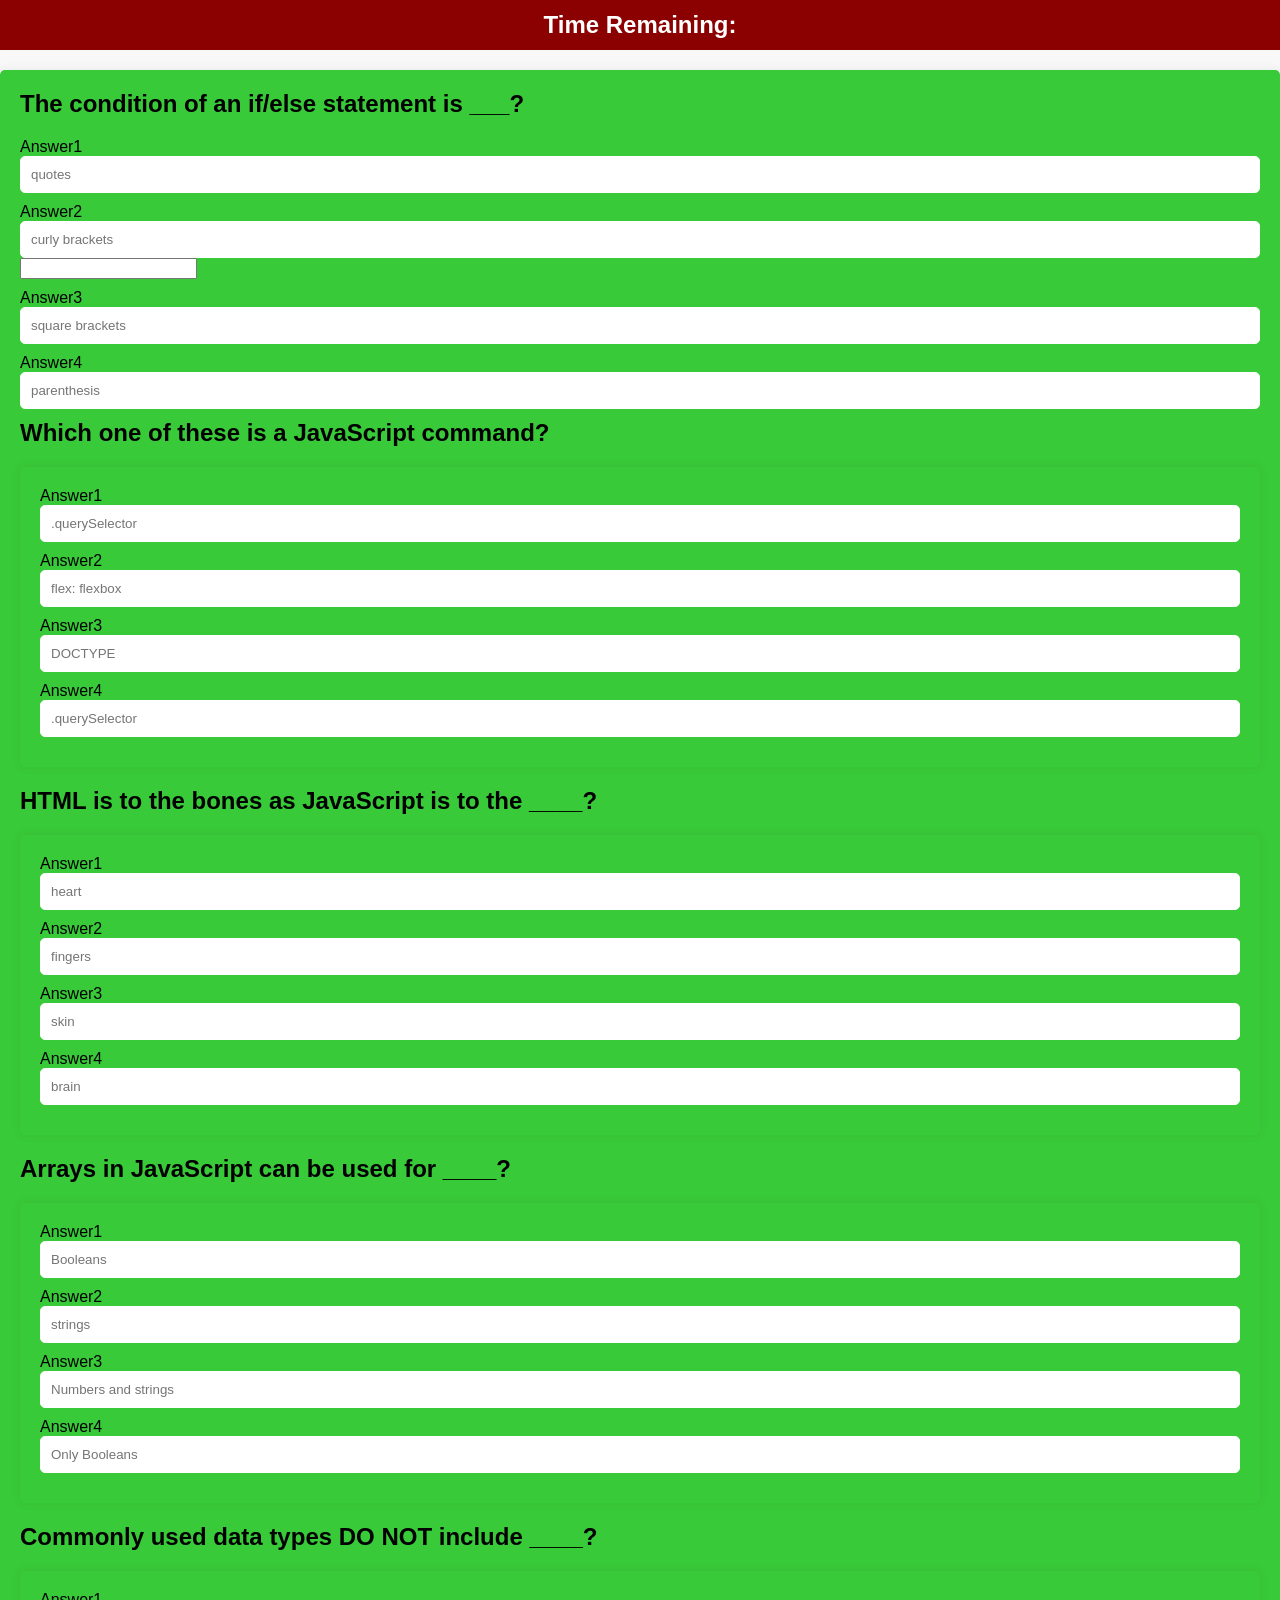
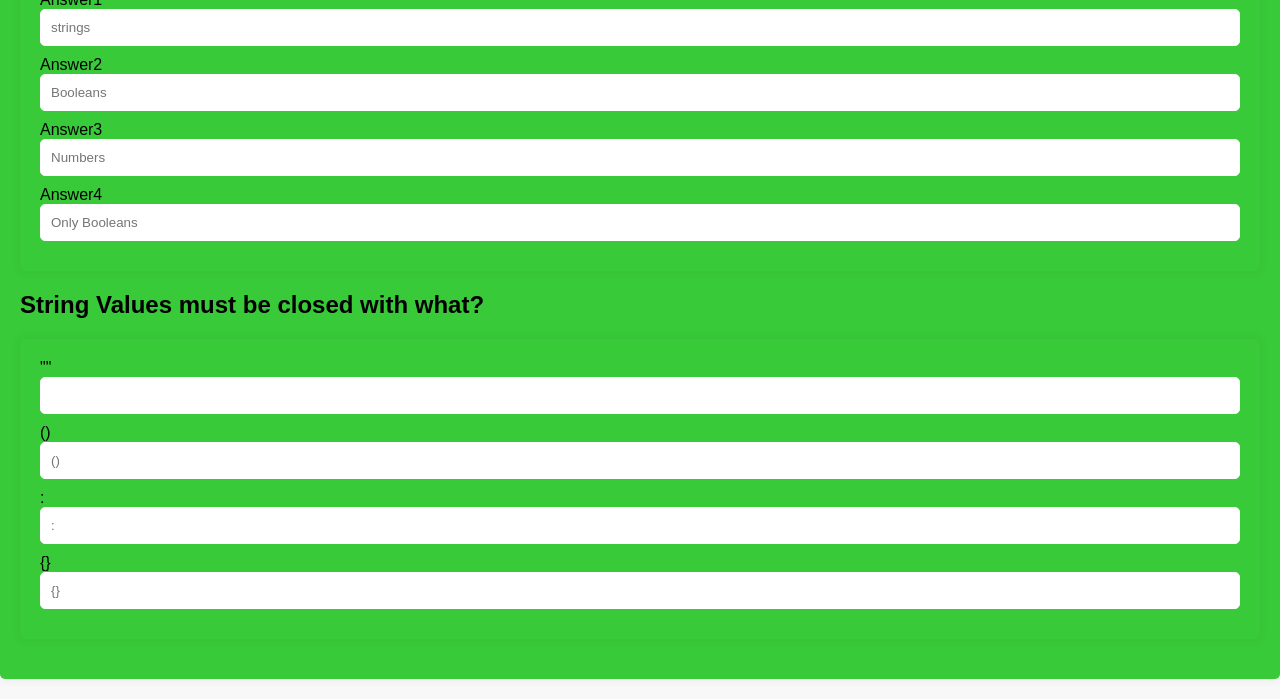
==== 02-Challenge/Week4hw/index.html @ 6b5cd5af "week 4 challenge (gave it my best)" ====
<!DOCTYPE html>
<html lang="en">
<head>
    <meta charset="UTF-8">
    <meta http-equiv="X-UA-Compatible" content="IE=edge">
    <meta name="viewport" content="width=device-width, initial-scale=1.0">
    <link rel="stylesheet" href="style.css">
    <link src="JavaScript" href="script.js">
    <title>Coding Assessment</title>
</head>
<body>
    <div class="timer">
        <h2>Time Remaining:</h2>
    </div>
    <div class="card">
        <section>
            <h1>The condition of an if/else statement is ___?</h1>
           <form>
            <div>
                <ul>
                <li><label for = "answerOne">Answer1</label>
                <input type="text" name="answerOne" id="answerOne" placeholder="quotes"></input>
                
                    <li><label for = "answerTwo">Answer2</label>
                    <input type="text" name="answerTwo" id="answerTwo" placeholder="curly brackets"><input>
                   
                    <li><label for = "answerThree">Answer3</label>
                    <input type="text" name="answerThree" id="answerThree" placeholder="square brackets"></input>
               
                    <li><label for = "answerFour">Answer4</label>
                    <input type="text" name="answerFour" id="answerFour" placeholder="parenthesis"></input>
                    </ul>
                </div>
           </form>
            <h1>Which one of these is a JavaScript command?</h1>
            <form>
                <div class="card">
                    <ul>
                    <li><label for = "answerOne">Answer1</label>
                    <input type="text" name="answerOne" id="answerOne" placeholder=".querySelector"></input>
               
                    <li><label for = "answerTwo">Answer2</label>
                    <input type="text" name="answerTwo" id="answerTwo" placeholder="flex: flexbox"></input>
                
                    <li><label for = "answerThree">Answer3</label>
                    <input type="text" name="answerThree" id="answerThree" placeholder="DOCTYPE"></input>
              
                    <li><label for = "answerFour">Answer4</label>
                    <input type="text" name="answerFour" id="answerFour" placeholder=".querySelector"></input>
                    </ul>
                </div> 
            </form>
            <form>
                <h1>HTML is to the bones as JavaScript is to the ____?</h1>
                <form>
                    <div class="card">
                        <ul>
                        <li><label for = "answerOne">Answer1</label>
                        <input type="text" name="answerOne" id="answerOne" placeholder="heart"></input>
                  
                        <li><label for = "answerTwo">Answer2</label>
                        <input type="text" name="answerTwo" id="answerTwo" placeholder="fingers"></input>
                   
                        <li><label for = "answerThree">Answer3</label>
                        <input type="text" name="answerThree" id="answerThree" placeholder="skin"></input>
                  
                        <li><label for = "answerFour">Answer4</label>
                        <input type="text" name="answerFour" id="answerFour" placeholder="brain"></input>
                        </ul>
                    </div> 
            </form>
            <form>
                <h1>Arrays in JavaScript can be used for ____?</h1>
                <form>
                    <div class="card">
                        <ul>
                        <li><label for = "answerOne">Answer1</label>
                        <input type="text" name="answerOne" id="answerOne" placeholder="Booleans"></input>
                   
                        <li><label for = "answerTwo">Answer2</label>
                        <input type="text" name="answerTwo" id="answerTwo" placeholder="strings"></input>
                  
                        <li><label for = "answerThree">Answer3</label>
                        <input type="text" name="answerThree" id="answerThree" placeholder="Numbers and strings"></input>
                 
                        <li><label for = "answerFour">Answer4</label>
                        <input type="text" name="answerFour" id="answerFour" placeholder="Only Booleans"></input>
                        </ul>
                    </div> 
            </form>
            <form>
                <h1>Commonly used data types <strong>DO NOT</strong> include ____?</h1>
                <form>
                    <div class="card">
                        <ul>
                        <li><label for = "answerOne">Answer1</label>
                        <input type="text" name="strings" id="answerOne" placeholder="strings"></input>
                   
                        <li><label for = "answerTwo">Answer2</label>
                        <input type="text" name="answerTwo" id="answerTwo" placeholder="Booleans"></input>
                    
                        <li><label for = "answerThree">Answer3</label>
                        <input type="text" name="answerThree" id="answerThree" placeholder="Numbers"></input>
                  
                        <li><label for = "answerFour">Answer4</label>
                        <input type="text" name="answerFour" id="answerFour" placeholder="Only Booleans"></input>
                        </ul>
                    </div> 
            </form>
            <form>
            <h1>String Values must be closed with what?</h1>
            <form>
                <div class="card">
                    <ul>
                    <li><label for = "answerOne">""</label>
                    <input type="text" name="strings" id="answerOne" placeholder=""""></input>
               
                    <li><label for = "answerTwo">()</label>
                    <input type="text" name="answerTwo" id="answerTwo" placeholder="()"></input>
                
                    <li><label for = "answerThree">:</label>
                    <input type="text" name="answerThree" id="answerThree" placeholder=":"></input>
                
                    <li><label for = "answerFour">{}</label>
                    <input type="text" name="answerFour" id="answerFour" placeholder="{}"></input>
                    </ul>
                </div> 
        </form>
        </section>
</body>
</html>
---- 02-Challenge/Week4hw/style.css ----
body {
    margin: 0;
    padding: 0;
    font-family: Arial, sans-serif;
    background-color: #f8f8f8;
  }
  
  .timer {
    display: flex;
    justify-content: center;
    align-items: center;
    background-color: #8b0000;
    height: 50px;
    color: #fff;
  }
  
  .card {
    margin: 20px auto;
    padding: 20px;
    background-color: #38ca38;
    box-shadow: 0 0 10px rgba(77, 72, 72, 0.1);
    border-radius: 5px;
  }
  
  .card h1 {
    font-size: 24px;
    font-weight: bold;
    margin: 0 0 20px;
  }
  
  .card ul {
    list-style: none;
    margin: 0;
    padding: 0;
  }
  
  .card li {
    margin-bottom: 10px;
  }
  
  .card label {
    font-size: 16px;
  }
  
  .card input[type="text"] {
    padding: 10px;
    border: 1px solid #ffffff;
    border-radius: 5px;
    width: 100%;
    box-sizing: border-box;
  }
  
  button {
    padding: 10px 20px;
  }
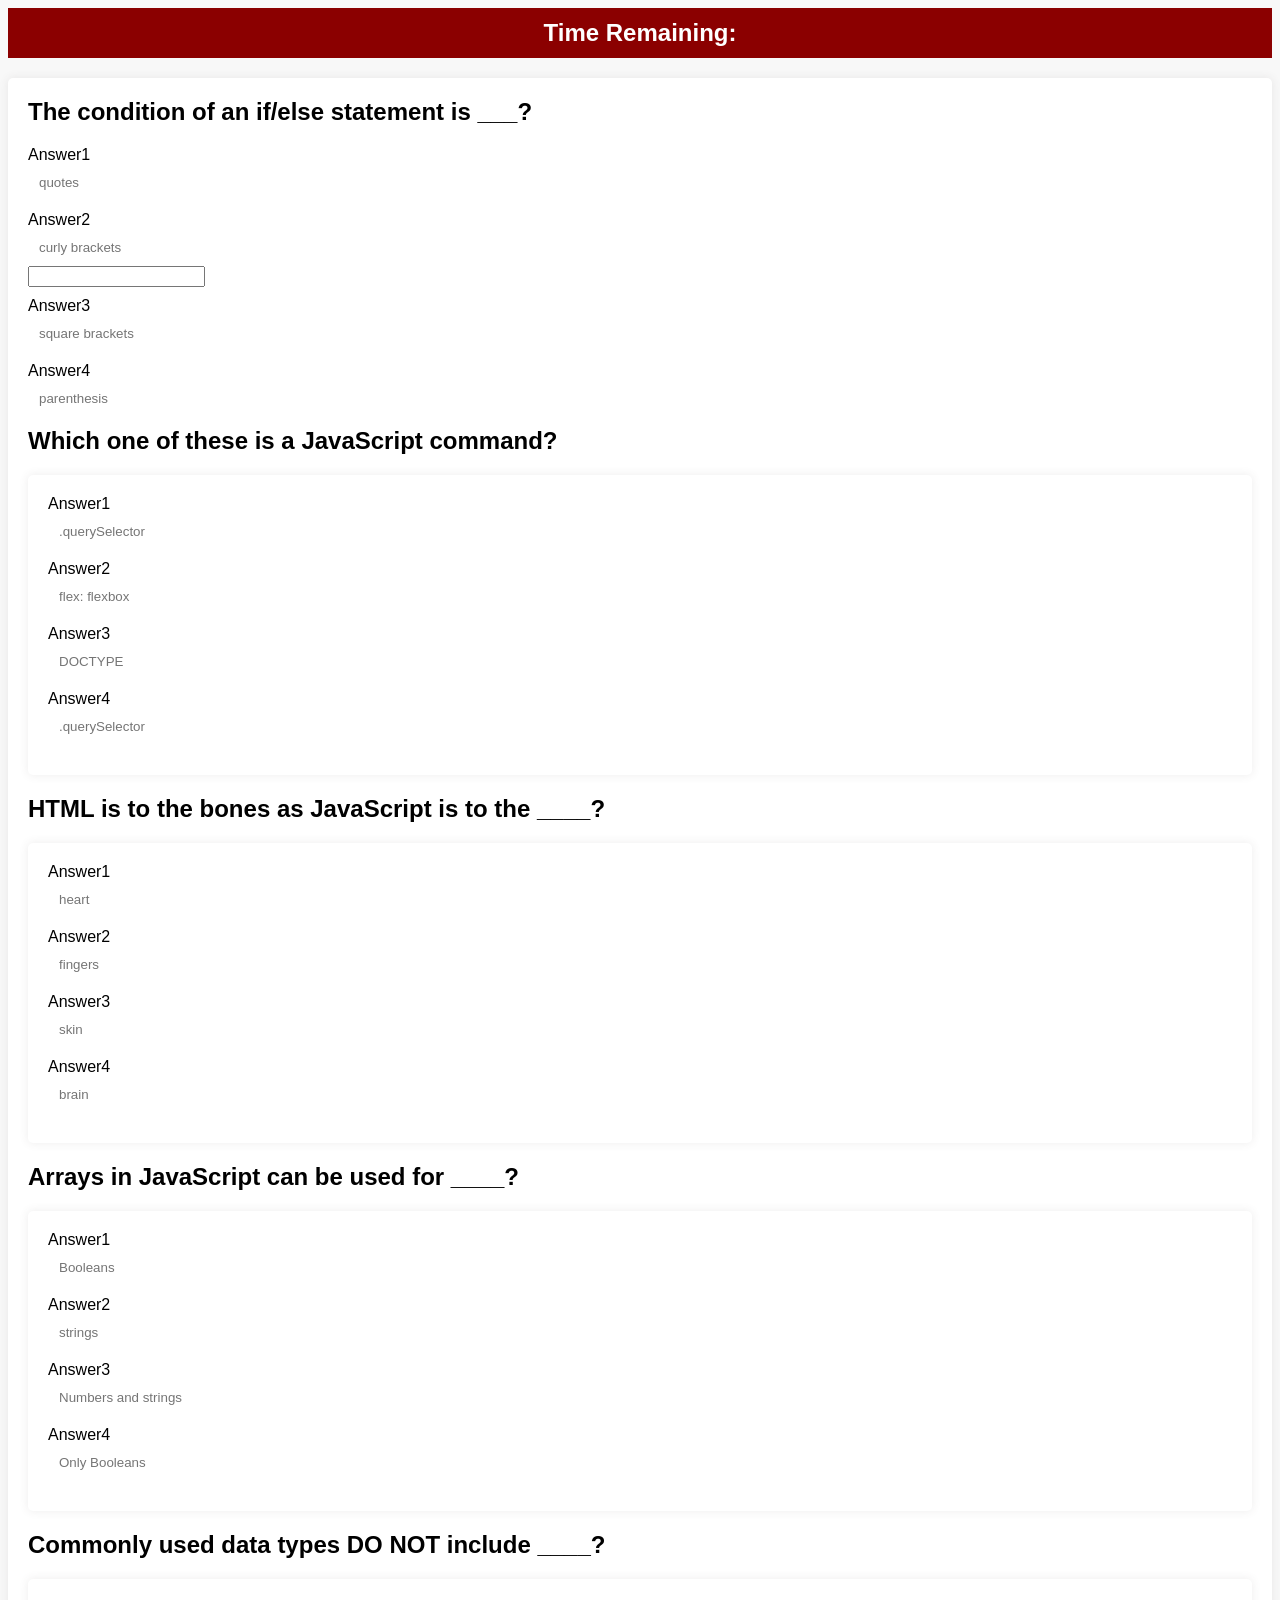
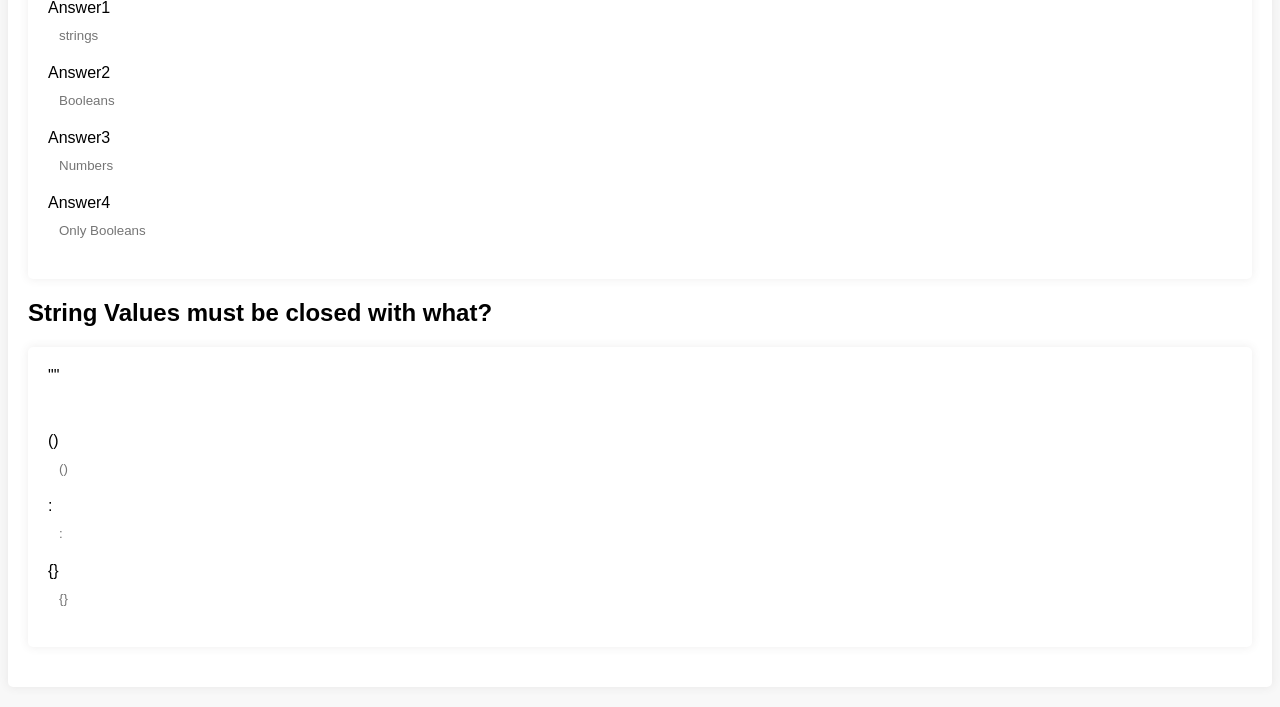
==== commit 18918475: "Fully updated" ====
--- a/02-Challenge/Week4hw/index.html
+++ b/02-Challenge/Week4hw/index.html
@@ -5,7 +5,7 @@
     <meta http-equiv="X-UA-Compatible" content="IE=edge">
     <meta name="viewport" content="width=device-width, initial-scale=1.0">
     <link rel="stylesheet" href="style.css">
-    <link src="JavaScript" href="script.js">
+    <script src="script.js"></script>
     <title>Coding Assessment</title>
 </head>
 <body>
@@ -52,7 +52,6 @@
             </form>
             <form>
                 <h1>HTML is to the bones as JavaScript is to the ____?</h1>
-                <form>
                     <div class="card">
                         <ul>
                         <li><label for = "answerOne">Answer1</label>
@@ -71,7 +70,6 @@
             </form>
             <form>
                 <h1>Arrays in JavaScript can be used for ____?</h1>
-                <form>
                     <div class="card">
                         <ul>
                         <li><label for = "answerOne">Answer1</label>
@@ -90,7 +88,6 @@
             </form>
             <form>
                 <h1>Commonly used data types <strong>DO NOT</strong> include ____?</h1>
-                <form>
                     <div class="card">
                         <ul>
                         <li><label for = "answerOne">Answer1</label>
@@ -109,7 +106,6 @@
             </form>
             <form>
             <h1>String Values must be closed with what?</h1>
-            <form>
                 <div class="card">
                     <ul>
                     <li><label for = "answerOne">""</label>
--- a/02-Challenge/Week4hw/style.css
+++ b/02-Challenge/Week4hw/style.css
@@ -1,5 +1,5 @@
 body {
-    margin: 0;
+    margin: 10;
     padding: 0;
     font-family: Arial, sans-serif;
     background-color: #f8f8f8;
@@ -17,7 +17,7 @@
   .card {
     margin: 20px auto;
     padding: 20px;
-    background-color: #38ca38;
+    background-color: #ffffff;
     box-shadow: 0 0 10px rgba(77, 72, 72, 0.1);
     border-radius: 5px;
   }
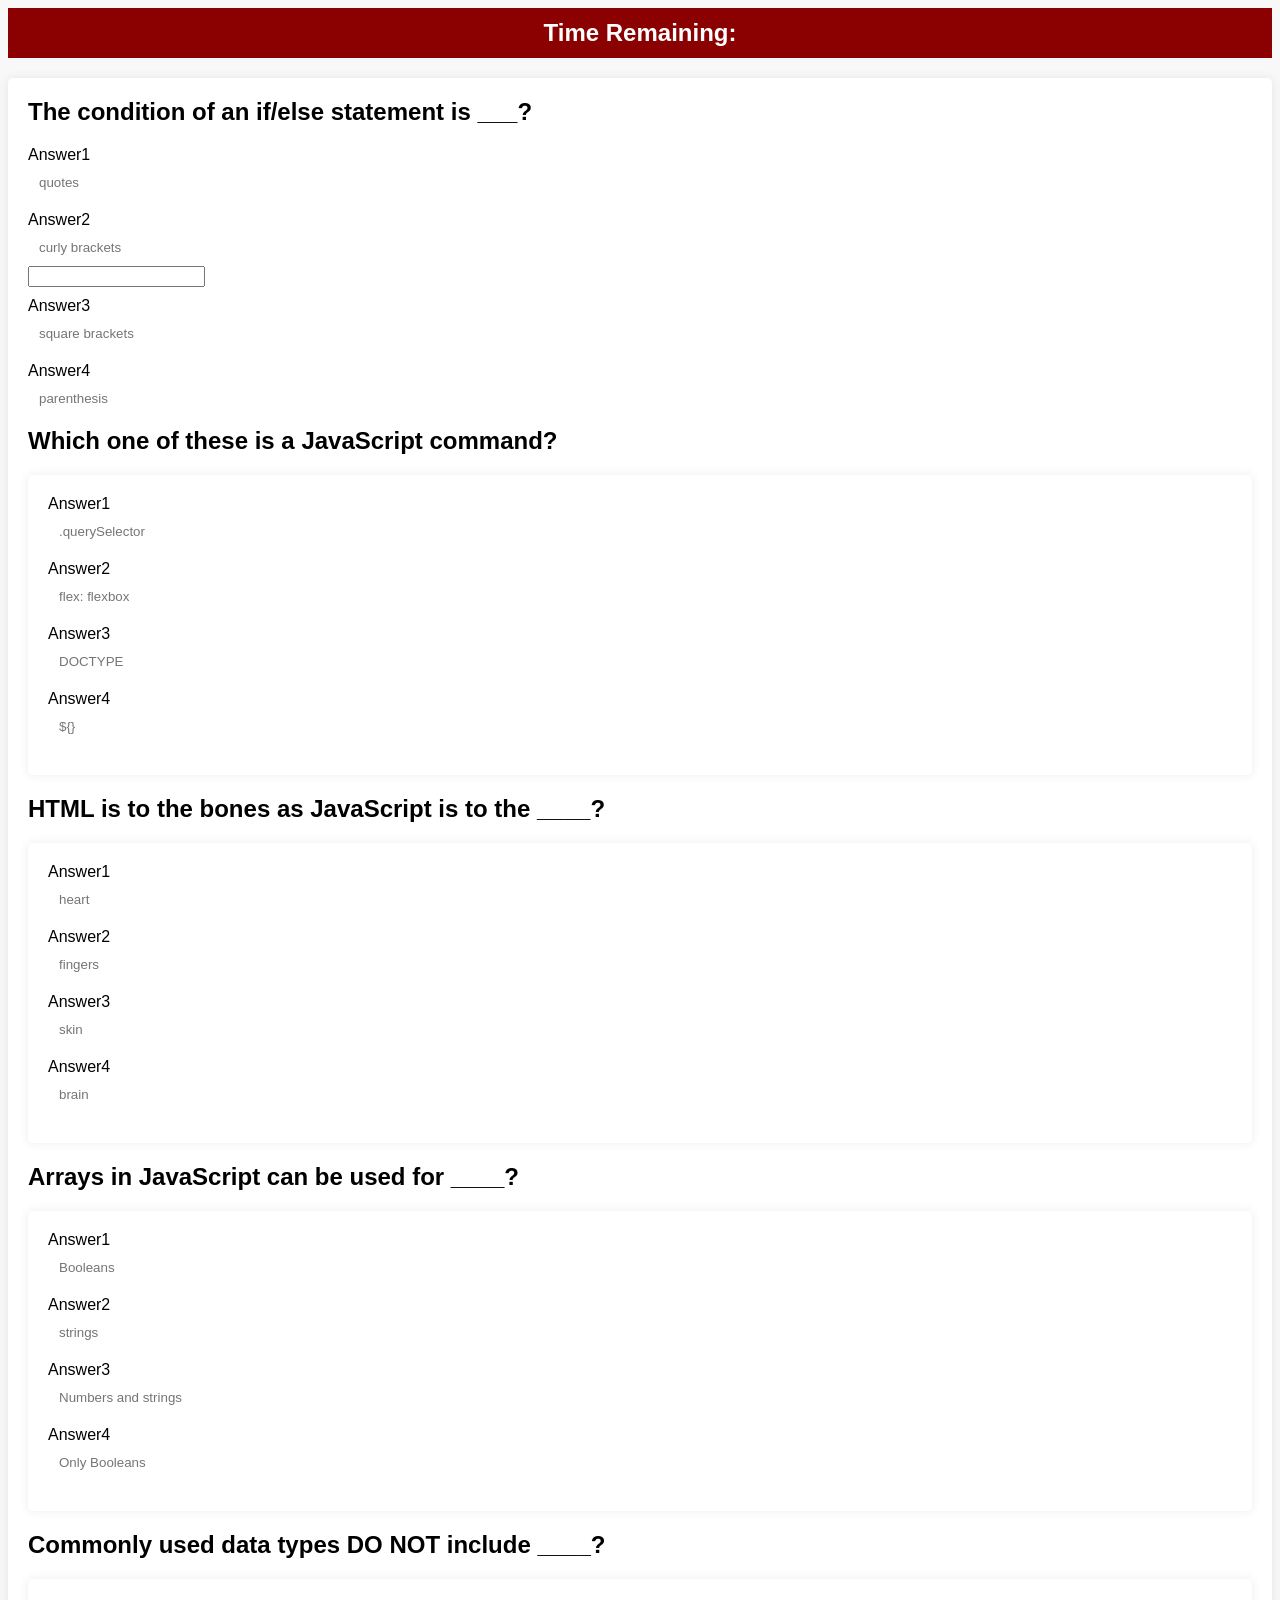
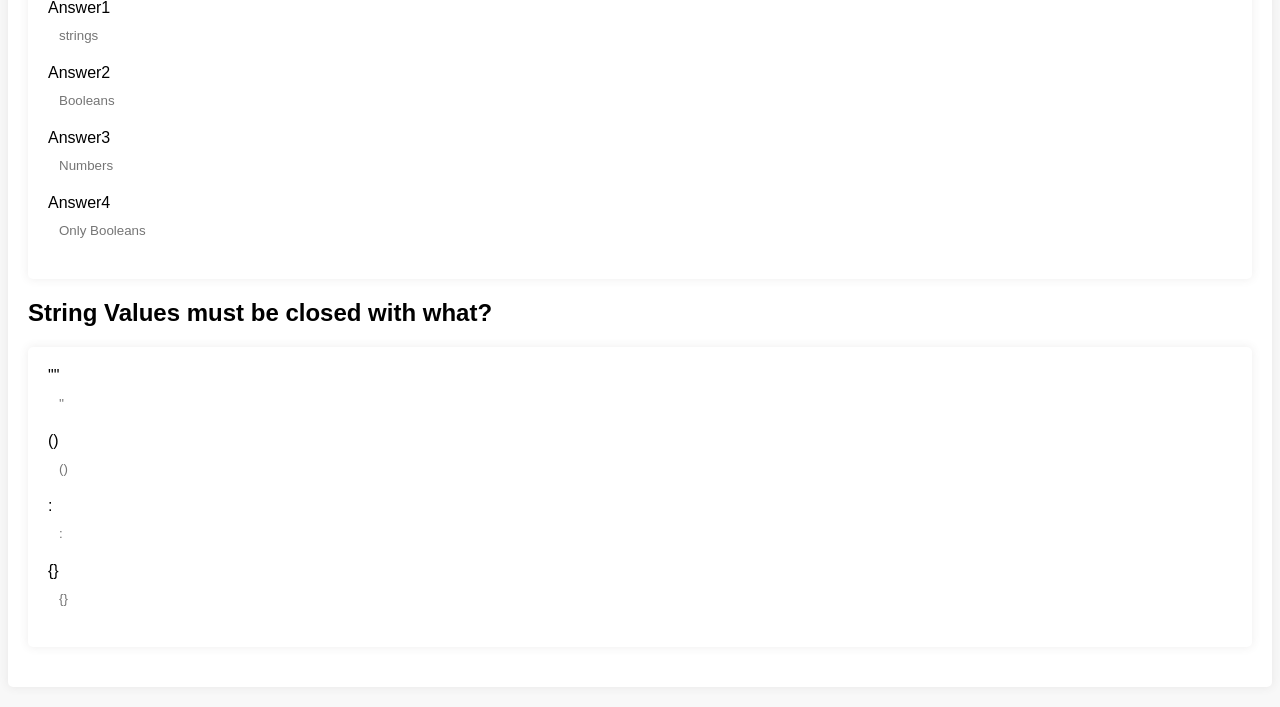
==== commit 0484c8dc: "Changed a some minor things. Still trying to get the timer to work." ====
--- a/02-Challenge/Week4hw/index.html
+++ b/02-Challenge/Week4hw/index.html
@@ -10,7 +10,7 @@
 </head>
 <body>
     <div class="timer">
-        <h2>Time Remaining:</h2>
+        <h2 id="timer">Time Remaining:</h2>
     </div>
     <div class="card">
         <section>
@@ -46,7 +46,7 @@
                     <input type="text" name="answerThree" id="answerThree" placeholder="DOCTYPE"></input>
               
                     <li><label for = "answerFour">Answer4</label>
-                    <input type="text" name="answerFour" id="answerFour" placeholder=".querySelector"></input>
+                    <input type="text" name="answerFour" id="answerFour" placeholder="${}"></input>
                     </ul>
                 </div> 
             </form>
@@ -109,7 +109,7 @@
                 <div class="card">
                     <ul>
                     <li><label for = "answerOne">""</label>
-                    <input type="text" name="strings" id="answerOne" placeholder=""""></input>
+                    <input type="text" name="strings" id="answerOne" placeholder="''"></input>
                
                     <li><label for = "answerTwo">()</label>
                     <input type="text" name="answerTwo" id="answerTwo" placeholder="()"></input>
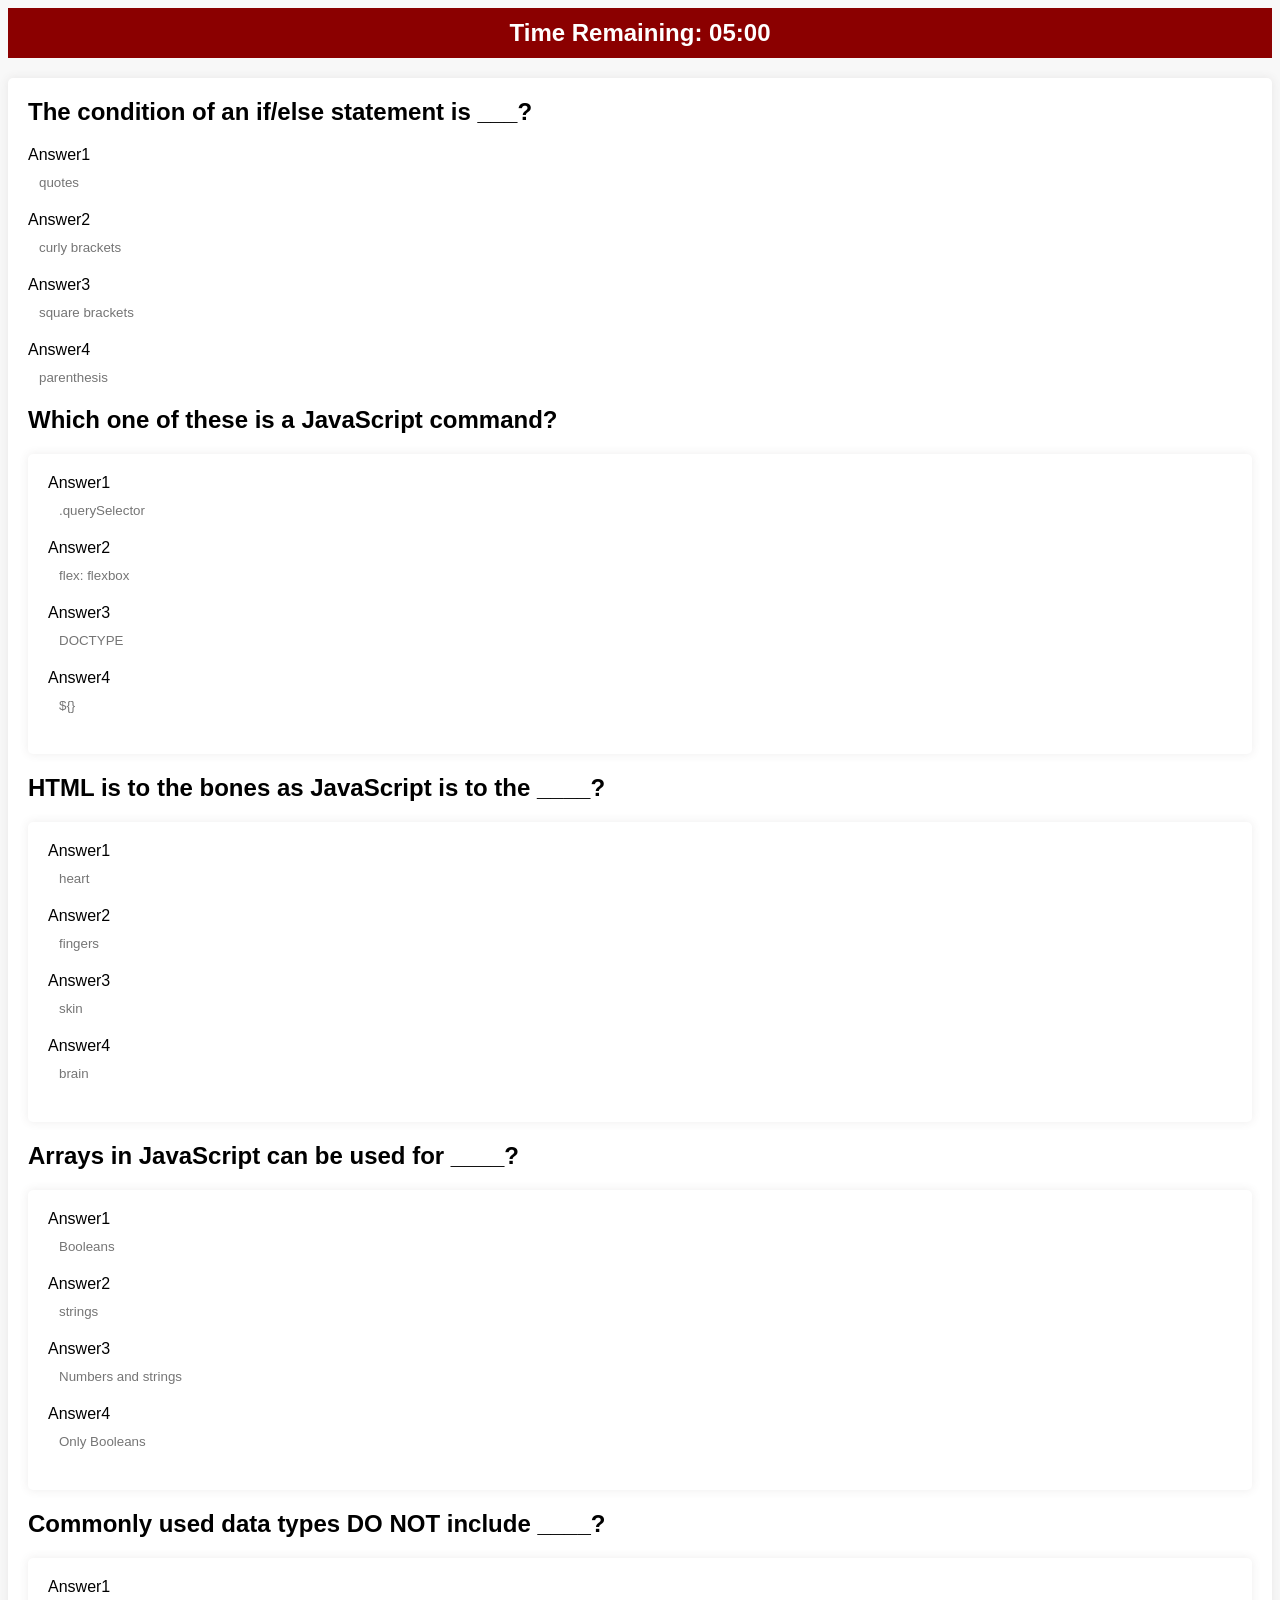
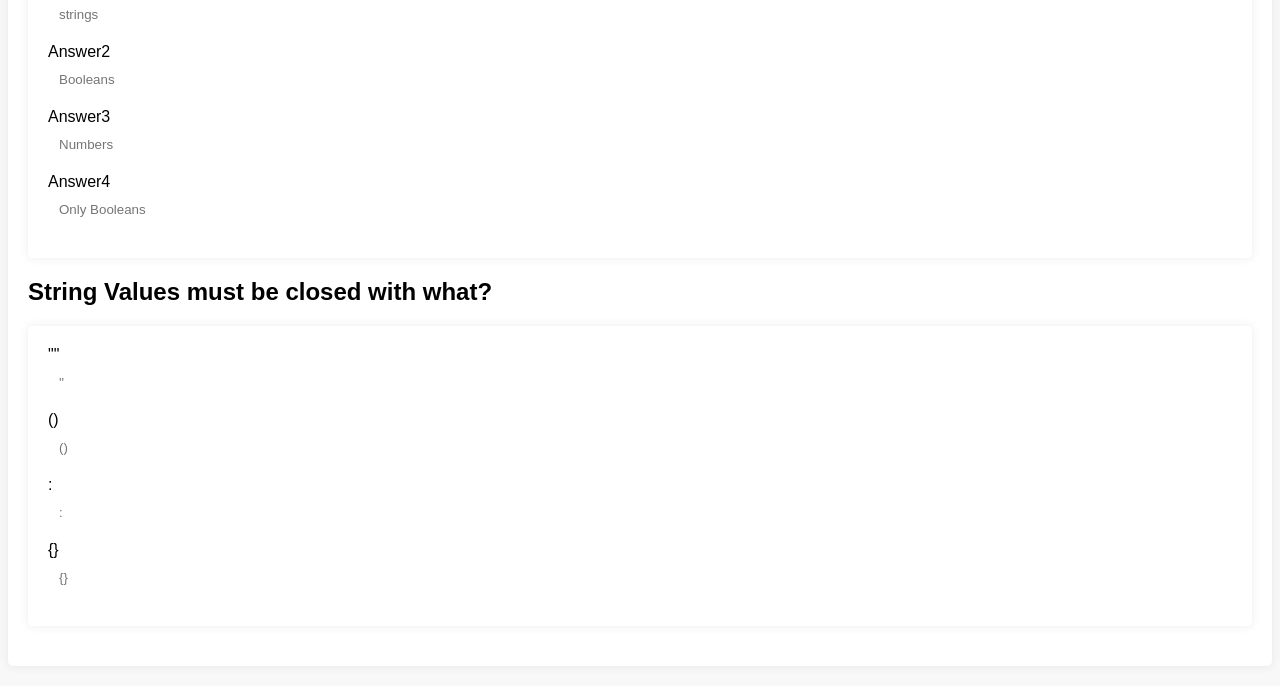
==== commit 517a4d83: "final assessment touches" ====
--- a/02-Challenge/Week4hw/index.html
+++ b/02-Challenge/Week4hw/index.html
@@ -1,13 +1,14 @@
 <!DOCTYPE html>
 <html lang="en">
+
 <head>
     <meta charset="UTF-8">
     <meta http-equiv="X-UA-Compatible" content="IE=edge">
     <meta name="viewport" content="width=device-width, initial-scale=1.0">
     <link rel="stylesheet" href="style.css">
-    <script src="script.js"></script>
     <title>Coding Assessment</title>
 </head>
+
 <body>
     <div class="timer">
         <h2 id="timer">Time Remaining:</h2>
@@ -15,113 +16,151 @@
     <div class="card">
         <section>
             <h1>The condition of an if/else statement is ___?</h1>
-           <form>
-            <div>
-                <ul>
-                <li><label for = "answerOne">Answer1</label>
-                <input type="text" name="answerOne" id="answerOne" placeholder="quotes"></input>
-                
-                    <li><label for = "answerTwo">Answer2</label>
-                    <input type="text" name="answerTwo" id="answerTwo" placeholder="curly brackets"><input>
-                   
-                    <li><label for = "answerThree">Answer3</label>
-                    <input type="text" name="answerThree" id="answerThree" placeholder="square brackets"></input>
-               
-                    <li><label for = "answerFour">Answer4</label>
-                    <input type="text" name="answerFour" id="answerFour" placeholder="parenthesis"></input>
+            <form>
+                <div>
+                    <ul>
+                        <li>
+                            <label for="answerOne">Answer1</label>
+                            <input type="text" name="answerOne" id="answerOne" placeholder="quotes"></input>
+                        </li>
+                        <li>
+                            <label for="answerTwo">Answer2</label>
+                            <input type="text" name="answerTwo" id="answerTwo" placeholder="curly brackets"></input>
+                        </li>
+                        <li>
+                            <label for="answerThree">Answer3</label>
+                            <input type="text" name="answerThree" id="answerThree" placeholder="square brackets"></input>
+                        </li>
+                        <li>
+                            <label for="answerFour">Answer4</label>
+                            <input type="text" name="answerFour" id="answerFour" placeholder="parenthesis"></input>
+                        </li>
                     </ul>
                 </div>
-           </form>
+            </form>
+
             <h1>Which one of these is a JavaScript command?</h1>
             <form>
                 <div class="card">
                     <ul>
-                    <li><label for = "answerOne">Answer1</label>
-                    <input type="text" name="answerOne" id="answerOne" placeholder=".querySelector"></input>
-               
-                    <li><label for = "answerTwo">Answer2</label>
-                    <input type="text" name="answerTwo" id="answerTwo" placeholder="flex: flexbox"></input>
-                
-                    <li><label for = "answerThree">Answer3</label>
-                    <input type="text" name="answerThree" id="answerThree" placeholder="DOCTYPE"></input>
-              
-                    <li><label for = "answerFour">Answer4</label>
-                    <input type="text" name="answerFour" id="answerFour" placeholder="${}"></input>
+                        <li>
+                            <label for="answerOne">Answer1</label>
+                            <input type="text" name="answerOne" id="answerOne" placeholder=".querySelector"></input>
+                        </li>
+                        <li>
+                            <label for="answerTwo">Answer2</label>
+                            <input type="text" name="answerTwo" id="answerTwo" placeholder="flex: flexbox"></input>
+                        </li>
+                        <li>
+                            <label for="answerThree">Answer3</label>
+                            <input type="text" name="answerThree" id="answerThree" placeholder="DOCTYPE"></input>
+                        </li>
+                        <li>
+                            <label for="answerFour">Answer4</label>
+                            <input type="text" name="answerFour" id="answerFour" placeholder="${}"></input>
+                        </li>
                     </ul>
-                </div> 
+                </div>
             </form>
+
+            <h1>HTML is to the bones as JavaScript is to the ____?</h1>
             <form>
-                <h1>HTML is to the bones as JavaScript is to the ____?</h1>
-                    <div class="card">
-                        <ul>
-                        <li><label for = "answerOne">Answer1</label>
-                        <input type="text" name="answerOne" id="answerOne" placeholder="heart"></input>
-                  
-                        <li><label for = "answerTwo">Answer2</label>
-                        <input type="text" name="answerTwo" id="answerTwo" placeholder="fingers"></input>
-                   
-                        <li><label for = "answerThree">Answer3</label>
-                        <input type="text" name="answerThree" id="answerThree" placeholder="skin"></input>
-                  
-                        <li><label for = "answerFour">Answer4</label>
-                        <input type="text" name="answerFour" id="answerFour" placeholder="brain"></input>
-                        </ul>
-                    </div> 
-            </form>
-            <form>
-                <h1>Arrays in JavaScript can be used for ____?</h1>
-                    <div class="card">
-                        <ul>
-                        <li><label for = "answerOne">Answer1</label>
-                        <input type="text" name="answerOne" id="answerOne" placeholder="Booleans"></input>
-                   
-                        <li><label for = "answerTwo">Answer2</label>
-                        <input type="text" name="answerTwo" id="answerTwo" placeholder="strings"></input>
-                  
-                        <li><label for = "answerThree">Answer3</label>
-                        <input type="text" name="answerThree" id="answerThree" placeholder="Numbers and strings"></input>
-                 
-                        <li><label for = "answerFour">Answer4</label>
-                        <input type="text" name="answerFour" id="answerFour" placeholder="Only Booleans"></input>
-                        </ul>
-                    </div> 
-            </form>
-            <form>
-                <h1>Commonly used data types <strong>DO NOT</strong> include ____?</h1>
-                    <div class="card">
-                        <ul>
-                        <li><label for = "answerOne">Answer1</label>
-                        <input type="text" name="strings" id="answerOne" placeholder="strings"></input>
-                   
-                        <li><label for = "answerTwo">Answer2</label>
-                        <input type="text" name="answerTwo" id="answerTwo" placeholder="Booleans"></input>
-                    
-                        <li><label for = "answerThree">Answer3</label>
-                        <input type="text" name="answerThree" id="answerThree" placeholder="Numbers"></input>
-                  
-                        <li><label for = "answerFour">Answer4</label>
-                        <input type="text" name="answerFour" id="answerFour" placeholder="Only Booleans"></input>
-                        </ul>
-                    </div> 
-            </form>
-            <form>
-            <h1>String Values must be closed with what?</h1>
                 <div class="card">
                     <ul>
-                    <li><label for = "answerOne">""</label>
-                    <input type="text" name="strings" id="answerOne" placeholder="''"></input>
-               
-                    <li><label for = "answerTwo">()</label>
-                    <input type="text" name="answerTwo" id="answerTwo" placeholder="()"></input>
-                
-                    <li><label for = "answerThree">:</label>
-                    <input type="text" name="answerThree" id="answerThree" placeholder=":"></input>
-                
-                    <li><label for = "answerFour">{}</label>
-                    <input type="text" name="answerFour" id="answerFour" placeholder="{}"></input>
+                        <li>
+                            <label for="answerOne">Answer1</label>
+                            <input type="text" name="answerOne" id="answerOne" placeholder="heart"></input>
+                        </li>
+                        <li>
+                            <label for="answerTwo">Answer2</label>
+                            <input type="text" name="answerTwo" id="answerTwo" placeholder="fingers"></input>
+                        </li>
+                        <li>
+                            <label for="answerThree">Answer3</label>
+                            <input type="text" name="answerThree" id="answerThree" placeholder="skin"></input>
+                        </li>
+                        <li>
+                            <label for="answerFour">Answer4</label>
+                            <input type="text" name="answerFour" id="answerFour" placeholder="brain"></input>
+                        </li>
                     </ul>
-                </div> 
-        </form>
+                </div>
+            </form>
+
+            <h1>Arrays in JavaScript can be used for ____?</h1>
+            <form>
+                <div class="card">
+                    <ul>
+                        <li>
+                            <label for="answerOne">Answer1</label>
+                            <input type="text" name="answerOne" id="answerOne" placeholder="Booleans"></input>
+                        </li>
+                        <li>
+                            <label for="answerTwo">Answer2</label>
+                            <input type="text" name="answerTwo" id="answerTwo" placeholder="strings"></input>
+                        </li>
+                        <li>
+                            <label for="answerThree">Answer3</label>
+                            <input type="text" name="answerThree" id="answerThree" placeholder="Numbers and strings"></input>
+                        </li>
+                        <li>
+                            <label for="answerFour">Answer4</label>
+                            <input type="text" name="answerFour" id="answerFour" placeholder="Only Booleans"></input>
+                        </li>
+                    </ul>
+                </div>
+            </form>
+
+            <h1>Commonly used data types <strong>DO NOT</strong> include ____?</h1>
+            <form>
+                <div class="card">
+                    <ul>
+                        <li>
+                            <label for="answerOne">Answer1</label>
+                            <input type="text" name="strings" id="answerOne" placeholder="strings"></input>
+                        </li>
+                        <li>
+                            <label for="answerTwo">Answer2</label>
+                            <input type="text" name="answerTwo" id="answerTwo" placeholder="Booleans"></input>
+                        </li>
+                        <li>
+                            <label for="answerThree">Answer3</label>
+                            <input type="text" name="answerThree" id="answerThree" placeholder="Numbers"></input>
+                        </li>
+                        <li>
+                            <label for="answerFour">Answer4</label>
+                            <input type="text" name="answerFour" id="answerFour" placeholder="Only Booleans"></input>
+                        </li>
+                    </ul>
+                </div>
+            </form>
+
+            <h1>String Values must be closed with what?</h1>
+            <form>
+                <div class="card">
+                    <ul>
+                        <li>
+                            <label for="answerOne">""</label>
+                            <input type="text" name="strings" id="answerOne" placeholder="''"></input>
+                        </li>
+                        <li>
+                            <label for="answerTwo">()</label>
+                            <input type="text" name="answerTwo" id="answerTwo" placeholder="()"></input>
+                        </li>
+                        <li>
+                            <label for="answerThree">:</label>
+                            <input type="text" name="answerThree" id="answerThree" placeholder=":"></input>
+                        </li>
+                        <li>
+                            <label for="answerFour">{}</label>
+                            <input type="text" name="answerFour" id="answerFour" placeholder="{}"></input>
+                        </li>
+                    </ul>
+                </div>
+            </form>
         </section>
+    </div>
+    <script src="script.js"></script>
 </body>
+
 </html>
